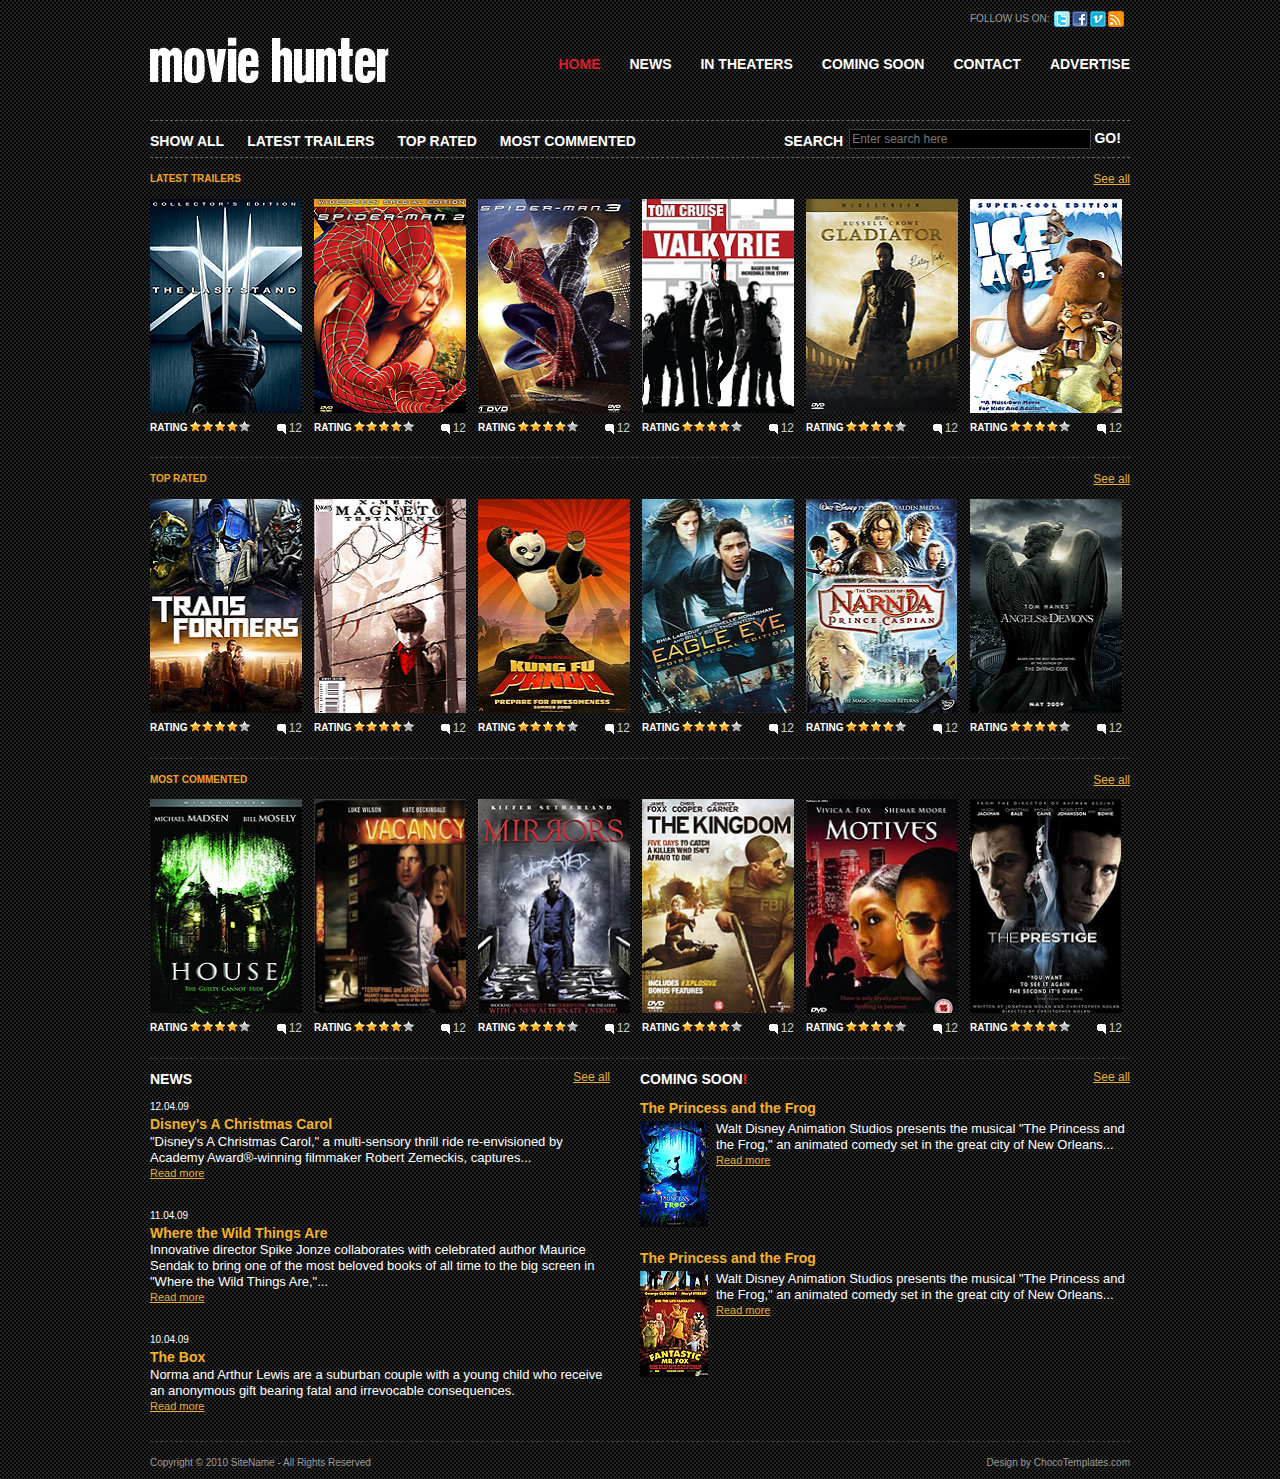
==== moviehunter/index.html @ 95cdb572 "Add files via upload" ====
<!DOCTYPE html PUBLIC "-//W3C//DTD XHTML 1.0 Transitional//EN" "http://www.w3.org/TR/xhtml1/DTD/xhtml1-transitional.dtd">
<html xmlns="http://www.w3.org/1999/xhtml">
<head>
<title>MovieHunter</title>
<meta http-equiv="Content-Type" content="text/html; charset=utf-8" />
<link rel="stylesheet" href="css/style.css" type="text/css" media="all" />
<script type="text/javascript" src="js/jquery-1.4.2.min.js"></script>
<script type="text/javascript" src="js/jquery-func.js"></script>
<!--[if IE 6]><link rel="stylesheet" href="css/ie6.css" type="text/css" media="all" /><![endif]-->
</head>
<body>
<!-- START PAGE SOURCE -->
<div id="shell">
  <div id="header">
    <h1 id="logo"><a href="#">MovieHunter</a></h1>
    <div class="social"> <span>FOLLOW US ON:</span>
      <ul>
        <li><a class="twitter" href="#">twitter</a></li>
        <li><a class="facebook" href="#">facebook</a></li>
        <li><a class="vimeo" href="#">vimeo</a></li>
        <li><a class="rss" href="#">rss</a></li>
      </ul>
    </div>
    <div id="navigation">
      <ul>
        <li><a class="active" href="#">HOME</a></li>
        <li><a href="#">NEWS</a></li>
        <li><a href="#">IN THEATERS</a></li>
        <li><a href="#">COMING SOON</a></li>
        <li><a href="#">CONTACT</a></li>
        <li><a href="#">ADVERTISE</a></li>
      </ul>
    </div>
    <div id="sub-navigation">
      <ul>
        <li><a href="#">SHOW ALL</a></li>
        <li><a href="#">LATEST TRAILERS</a></li>
        <li><a href="#">TOP RATED</a></li>
        <li><a href="#">MOST COMMENTED</a></li>
      </ul>
      <div id="search">
        <form action="#" method="get" accept-charset="utf-8">
          <label for="search-field">SEARCH</label>
          <input type="text" name="search field" value="Enter search here" id="search-field" class="blink search-field"  />
          <input type="submit" value="GO!" class="search-button" />
        </form>
      </div>
    </div>
  </div>
  <div id="main">
    <div id="content">
      <div class="box">
        <div class="head">
          <h2>LATEST TRAILERS</h2>
          <p class="text-right"><a href="#">See all</a></p>
        </div>
        <div class="movie">
          <div class="movie-image"> <span class="play"><span class="name">X-MAN</span></span> <a href="#"><img src="css/images/movie1.jpg" alt="" /></a> </div>
          <div class="rating">
            <p>RATING</p>
            <div class="stars">
              <div class="stars-in"> </div>
            </div>
            <span class="comments">12</span> </div>
        </div>
        <div class="movie">
          <div class="movie-image"> <span class="play"><span class="name">SPIDER MAN 2</span></span> <a href="#"><img src="css/images/movie2.jpg" alt="" /></a> </div>
          <div class="rating">
            <p>RATING</p>
            <div class="stars">
              <div class="stars-in"> </div>
            </div>
            <span class="comments">12</span> </div>
        </div>
        <div class="movie">
          <div class="movie-image"> <span class="play"><span class="name">SPIDER MAN 3</span></span> <a href="#"><img src="css/images/movie3.jpg" alt="" /></a> </div>
          <div class="rating">
            <p>RATING</p>
            <div class="stars">
              <div class="stars-in"> </div>
            </div>
            <span class="comments">12</span> </div>
        </div>
        <div class="movie">
          <div class="movie-image"> <span class="play"><span class="name">VALKYRIE</span></span> <a href="#"><img src="css/images/movie4.jpg" alt="" /></a> </div>
          <div class="rating">
            <p>RATING</p>
            <div class="stars">
              <div class="stars-in"> </div>
            </div>
            <span class="comments">12</span> </div>
        </div>
        <div class="movie">
          <div class="movie-image"> <span class="play"><span class="name">GLADIATOR</span></span> <a href="#"><img src="css/images/movie5.jpg" alt="" /></a> </div>
          <div class="rating">
            <p>RATING</p>
            <div class="stars">
              <div class="stars-in"> </div>
            </div>
            <span class="comments">12</span> </div>
        </div>
        <div class="movie last">
          <div class="movie-image"> <span class="play"><span class="name">ICE AGE</span></span> <a href="#"><img src="css/images/movie6.jpg" alt="" /></a> </div>
          <div class="rating">
            <p>RATING</p>
            <div class="stars">
              <div class="stars-in"> </div>
            </div>
            <span class="comments">12</span> </div>
        </div>
        <div class="cl">&nbsp;</div>
      </div>
      <div class="box">
        <div class="head">
          <h2>TOP RATED</h2>
          <p class="text-right"><a href="#">See all</a></p>
        </div>
        <div class="movie">
          <div class="movie-image"> <span class="play"><span class="name">TRANSFORMERS</span></span> <a href="#"><img src="css/images/movie7.jpg" alt="" /></a> </div>
          <div class="rating">
            <p>RATING</p>
            <div class="stars">
              <div class="stars-in"> </div>
            </div>
            <span class="comments">12</span> </div>
        </div>
        <div class="movie">
          <div class="movie-image"> <span class="play"><span class="name">MAGNETO</span></span> <a href="#"><img src="css/images/movie8.jpg" alt="" /></a> </div>
          <div class="rating">
            <p>RATING</p>
            <div class="stars">
              <div class="stars-in"> </div>
            </div>
            <span class="comments">12</span> </div>
        </div>
        <div class="movie">
          <div class="movie-image"> <span class="play"><span class="name">KUNG FU PANDA</span></span> <a href="#"><img src="css/images/movie9.jpg" alt="" /></a> </div>
          <div class="rating">
            <p>RATING</p>
            <div class="stars">
              <div class="stars-in"> </div>
            </div>
            <span class="comments">12</span> </div>
        </div>
        <div class="movie">
          <div class="movie-image"> <span class="play"><span class="name">EAGLE EYE</span></span> <a href="#"><img src="css/images/movie10.jpg" alt="" /></a> </div>
          <div class="rating">
            <p>RATING</p>
            <div class="stars">
              <div class="stars-in"> </div>
            </div>
            <span class="comments">12</span> </div>
        </div>
        <div class="movie">
          <div class="movie-image"> <span class="play"><span class="name">NARNIA</span></span> <a href="#"><img src="css/images/movie11.jpg" alt="" /></a> </div>
          <div class="rating">
            <p>RATING</p>
            <div class="stars">
              <div class="stars-in"> </div>
            </div>
            <span class="comments">12</span> </div>
        </div>
        <div class="movie last">
          <div class="movie-image"> <span class="play"><span class="name">ANGELS &amp; DEMONS</span></span> <a href="#"><img src="css/images/movie12.jpg" alt="" /></a> </div>
          <div class="rating">
            <p>RATING</p>
            <div class="stars">
              <div class="stars-in"> </div>
            </div>
            <span class="comments">12</span> </div>
        </div>
        <div class="cl">&nbsp;</div>
      </div>
      <div class="box">
        <div class="head">
          <h2>MOST COMMENTED</h2>
          <p class="text-right"><a href="#">See all</a></p>
        </div>
        <div class="movie">
          <div class="movie-image"> <span class="play"><span class="name">HOUSE</span></span> <a href="#"><img src="css/images/movie13.jpg" alt="" /></a> </div>
          <div class="rating">
            <p>RATING</p>
            <div class="stars">
              <div class="stars-in"> </div>
            </div>
            <span class="comments">12</span> </div>
        </div>
        <div class="movie">
          <div class="movie-image"> <span class="play"><span class="name">VACANCY</span></span> <a href="#"><img src="css/images/movie14.jpg" alt="" /></a> </div>
          <div class="rating">
            <p>RATING</p>
            <div class="stars">
              <div class="stars-in"> </div>
            </div>
            <span class="comments">12</span> </div>
        </div>
        <div class="movie">
          <div class="movie-image"> <span class="play"><span class="name">MIRRORS</span></span> <a href="#"><img src="css/images/movie15.jpg" alt="" /></a> </div>
          <div class="rating">
            <p>RATING</p>
            <div class="stars">
              <div class="stars-in"> </div>
            </div>
            <span class="comments">12</span> </div>
        </div>
        <div class="movie">
          <div class="movie-image"> <span class="play"><span class="name">THE KINGDOM</span></span> <a href="#"><img src="css/images/movie16.jpg" alt="" /></a> </div>
          <div class="rating">
            <p>RATING</p>
            <div class="stars">
              <div class="stars-in"> </div>
            </div>
            <span class="comments">12</span> </div>
        </div>
        <div class="movie">
          <div class="movie-image"> <span class="play"><span class="name">MOTIVES</span></span> <a href="#"><img src="css/images/movie17.jpg" alt="" /></a> </div>
          <div class="rating">
            <p>RATING</p>
            <div class="stars">
              <div class="stars-in"> </div>
            </div>
            <span class="comments">12</span> </div>
        </div>
        <div class="movie last">
          <div class="movie-image"> <span class="play"><span class="name">THE PRESTIGE</span></span> <a href="#"><img src="css/images/movie18.jpg" alt="" /></a> </div>
          <div class="rating">
            <p>RATING</p>
            <div class="stars">
              <div class="stars-in"> </div>
            </div>
            <span class="comments">12</span> </div>
        </div>
        <div class="cl">&nbsp;</div>
      </div>
    </div>
    <div id="news">
      <div class="head">
        <h3>NEWS</h3>
        <p class="text-right"><a href="#">See all</a></p>
      </div>
      <div class="content">
        <p class="date">12.04.09</p>
        <h4>Disney's A Christmas Carol</h4>
        <p>&quot;Disney's A Christmas Carol,&quot; a multi-sensory thrill ride re-envisioned by Academy Award&reg;-winning filmmaker Robert Zemeckis, captures... </p>
        <a href="#">Read more</a> </div>
      <div class="content">
        <p class="date">11.04.09</p>
        <h4>Where the Wild Things Are</h4>
        <p>Innovative director Spike Jonze collaborates with celebrated author Maurice Sendak to bring one of the most beloved books of all time to the big screen in &quot;Where the Wild Things Are,&quot;...</p>
        <a href="#">Read more</a> </div>
      <div class="content">
        <p class="date">10.04.09</p>
        <h4>The Box</h4>
        <p>Norma and Arthur Lewis are a suburban couple with a young child who receive an anonymous gift bearing fatal and irrevocable consequences.</p>
        <a href="#">Read more</a> </div>
    </div>
    <div id="coming">
      <div class="head">
        <h3>COMING SOON<strong>!</strong></h3>
        <p class="text-right"><a href="#">See all</a></p>
      </div>
      <div class="content">
        <h4>The Princess and the Frog </h4>
        <a href="#"><img src="css/images/coming-soon1.jpg" alt="" /></a>
        <p>Walt Disney Animation Studios presents the musical &quot;The Princess and the Frog,&quot; an animated comedy set in the great city of New Orleans...</p>
        <a href="#">Read more</a> </div>
      <div class="cl">&nbsp;</div>
      <div class="content">
        <h4>The Princess and the Frog </h4>
        <a href="#"><img src="css/images/coming-soon2.jpg" alt="" /></a>
        <p>Walt Disney Animation Studios presents the musical &quot;The Princess and the Frog,&quot; an animated comedy set in the great city of New Orleans...</p>
        <a href="#">Read more</a> </div>
    </div>
    <div class="cl">&nbsp;</div>
  </div>
  <div id="footer">
    <p class="lf">Copyright &copy; 2010 <a href="#">SiteName</a> - All Rights Reserved</p>
    <p class="rf">Design by <a href="http://chocotemplates.com/">ChocoTemplates.com</a></p>
    <div style="clear:both;"></div>
  </div>
</div>
<!-- END PAGE SOURCE -->
</body>
</html>
---- moviehunter/css/style.css ----
* {
	margin:0;
	padding:0;
	outline:0;
}
body {
	font-size:12px;
	line-height:1.3;
	font-family:Arial, Helvetica, Sans-Serif;
	color:#ccc;
	background:url('images/body-bg.gif');
}
a {
	color:#e7b038;
	text-decoration:underline;
	cursor:pointer;
}
a:hover {
	text-decoration:none;
}
a img {
	border:0;
}
input, textarea, select {
	font-size:12px;
	font-family:Arial, Helvetica, sans-serif;
}
textarea {
	overflow:auto;
}
.cl {
	display:block;
	height:0;
	font-size:0;
	line-height:0;
	text-indent:-4000px;
	clear:both;
}
.notext {
	font-size:0;
	line-height:0;
	text-indent:-4000px;
}
.left, .alignleft {
	float:left;
	display:inline;
}
.right, .alignright {
	float:right;
	display:inline;
}
.text-right {
	text-align:right;
}
h2 {
	font-size:10px;
	color:#f2a223;
	font-weight:bold;
}
h3 {
	font-size:14px;
	color:#fff;
	font-weight:bold;
}
h4 {
	font-size:14px;
	color:#f3b12b;
	font-weight:bold;
}
#shell {
	width:980px;
	margin:0 auto;
}
#header {
	position:relative;
}
h1#logo {
	position:absolute;
	top:37px;
	left:0;
}
h1#logo a {
	float:left;
	width:239px;
	height:49px;
	background:url('images/logo.gif') no-repeat 0 0;
	font-size:0;
	line-height:0;
	text-indent:-4000px;
}
.social {
	float:right;
	width:160px;
	padding-top:11px;
}
.social span {
	float:left;
	display:inline;
	font-size:10px;
	color:#9f9f9f;
	line-height:16px;
	padding-right:5px;
}
.social ul {
	list-style:none;
}
.social ul li {
	float:left;
	display:inline;
	width:16px;
	padding-right:2px;
}
.social ul li a {
	float:left;
	display:inline;
	width:16px;
	height:16px;
	background:url('images/social.gif') no-repeat 0 0;
	font-size:0;
	line-height:0;
	text-indent:-4000px;
}
.social ul li a.facebook {
	background-position:-18px 0;
}
.social ul li a.vimeo {
	background-position:-36px 0;
}
.social ul li a.rss {
	background-position:-54px 0;
}
#navigation {
	float:right;
	clear:right;
	padding-top:28px;
	padding-bottom:47px;
}
#navigation ul {
	list-style:none;
}
#navigation ul li {
	float:left;
	display:inline;
	padding-left:29px;
}
#navigation ul li a {
	font-size:14px;
	font-weight:bold;
	color:#fff;
	text-decoration:none;
}
#navigation ul li a.active, #navigation ul li a:hover {
	color:#d91d2a;
}
#sub-navigation {
	display:block;
	clear:right;
	border-top:1px dashed #666;
	border-bottom:1px dashed #666;
	padding:8px 0;
}
#sub-navigation ul {
	list-style:none;
}
#sub-navigation ul li {
	float:left;
	display:inline;
	padding-right:23px;
}
#sub-navigation ul li a {
	font-size:14px;
	font-weight:bold;
	color:#fff;
	line-height:24px;
	text-decoration:none;
}
#sub-navigation ul li a:hover {
	text-decoration:underline;
}
#search {
	width:346px;
	margin:0 0 0 auto;
}
#search label {
	float:left;
	display:inline;
	font-size:14px;
	font-weight:bold;
	color:#fff;
	line-height:24px;
	padding-right:6px;
}
#search .search-field {
	width:238px;
	border:1px solid #413e3e;
	background:#000;
	color:#787878;
	padding:2px 0 2px 2px;
}
#search .search-button {
	font-size:14px;
	font-weight:bold;
	border:0;
	background:none;
	color:#fff;
	cursor:pointer;
}
#main {
	border-bottom:1px dashed #413e3e;
}
#content {
}
.box {
	width:980px;
	border-bottom:1px dashed #413e3e;
	padding-bottom:21px;
}
.box .head {
	width:980px;
	padding-top:14px;
	padding-bottom:11px;
}
.box .head h2 {
	float:left;
	display:inline;
}
.box .movie {
	width:152px;
	float:left;
	padding-right:12px;
}
.movie-image {
	float:left;
	width:152px;
	height:214px;
	position:relative;
}
.movie-image img {
	width:152px;
	height:214px;
}
.movie-image a {
	float:left;
	display:inline;
	width:152px;
	height:214px;
	position:relative;
	z-index:2;
}
.play {
	position:absolute;
	top:0;
	left:0;
	width:152px;
	height:214px;
	background:url('images/image-hover.png');
	display:block;
	z-index:5;
	cursor:pointer;
	display:none;
}
.movie span.name {
	font-weight:bold;
	color:#fff;
	font-size:14px;
	text-align:center;
	padding-top:160px;
	display:block;
}
.box .last {
	padding:0;
}
.rating {
	float:left;
	width:152px;
	padding-top:8px;
}
.rating p {
	float:left;
	font-size:10px;
	color:#fff;
	font-weight:bold;
}
.rating .stars {
	float:left;
	width:60px;
	height:11px;
	background:url('images/stars.gif') no-repeat 0 0;
	margin-left:2px;
}
.rating .stars-in {
	width:48px;
	display:inline;
	background:url('images/stars.gif') no-repeat 0 bottom;
	position:absolute;
	height:11px;
	font-size:0;
	line-height:0;
	text-indent:-4000px;
}
.comments {
	background:url('images/comments.gif') no-repeat 0 center;
	padding-left:12px;
	float:right;
}
#news {
	width:460px;
	float:left;
}
#news .head {
	width:460px;
	padding-top:11px;
	padding-bottom:14px;
}
#news h3, #coming h3 {
	float:left;
}
#coming {
	width:490px;
	float:left;
	padding-left:30px;
}
#coming .head {
	width:490px;
	padding-top:11px;
	padding-bottom:14px;
}
#coming .head strong {
	color:#ff361a;
}
#coming .content {
	min-height:130px;
	height:auto !important;
	height:130px;
	padding-bottom:20px;
}
#coming .content h4 {
	padding-bottom:3px;
}
.content {
	padding-bottom:28px;
}
.content .date {
	font-size:10px;
	color:#fff;
}
.content img {
	float:left;
	width:68px;
	padding-right:8px;
}
.content p {
	font-size:13px;
	color:#fff;
	line-height:16px;
}
.content a {
	font-size:11px;
}
#footer {
	padding:15px 0 0 0;
	font-size:10px;
}
#footer, #footer a {
	color:#9c9c9c;
	text-decoration:none;
}
#footer a:hover {
	text-decoration:none;
}
#footer p {
	margin:0;
	padding:0 0 11px 0;
	line-height:normal;
	white-space:nowrap;
}
#footer .lf {
	float:left;
}
#footer .rf {
	float:right;
}
---- moviehunter/css/ie6.css ----
.play {
	background-image:none;
 	filter:progid:DXImageTransform.Microsoft.AlphaImageLoader(src='css/images/image-hover.png', sizingMethod='image');
}
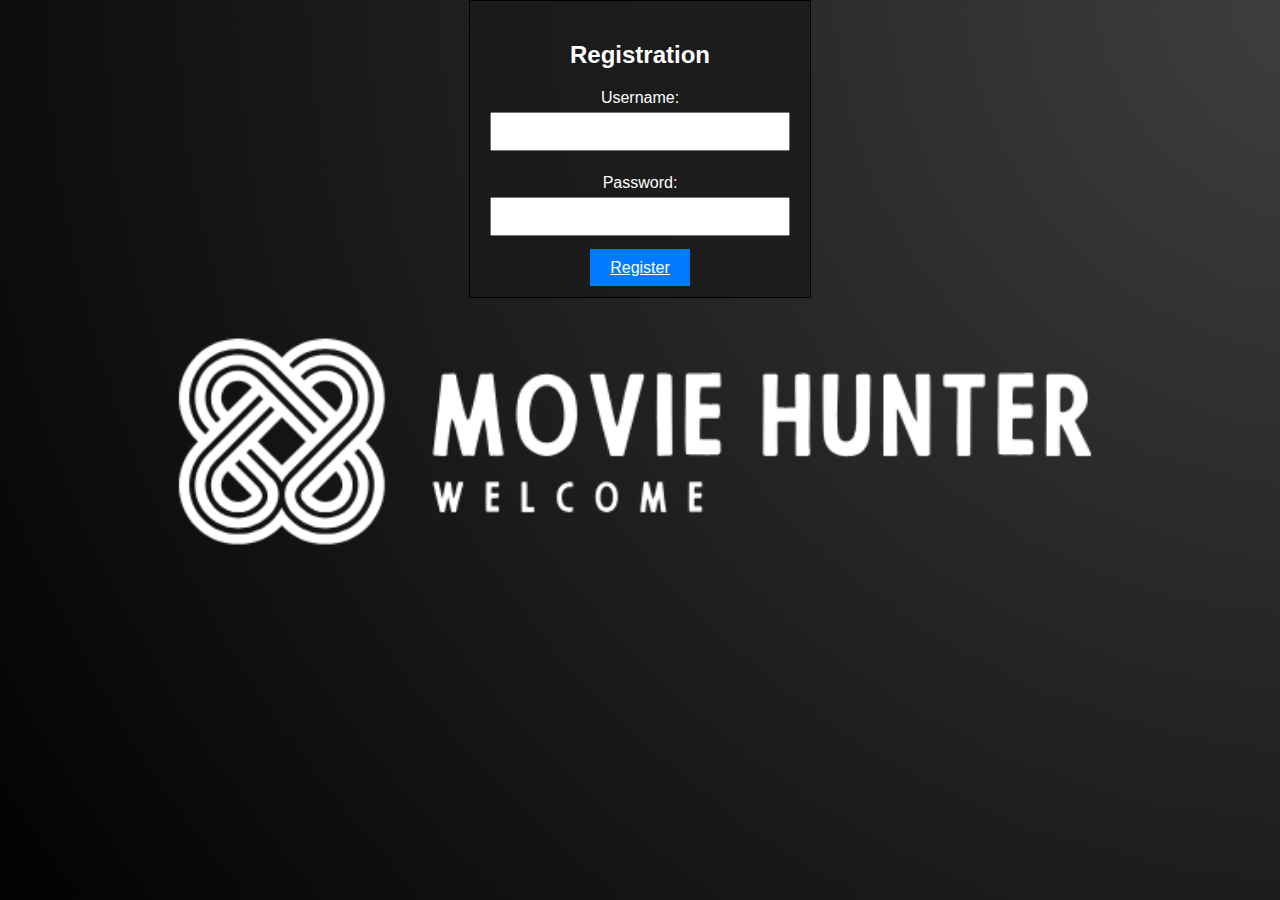
==== commit 1312df4e: "Add files via upload" ====
--- a/moviehunter/index.html
+++ b/moviehunter/index.html
@@ -1,284 +1,55 @@
-<!DOCTYPE html PUBLIC "-//W3C//DTD XHTML 1.0 Transitional//EN" "http://www.w3.org/TR/xhtml1/DTD/xhtml1-transitional.dtd">
-<html xmlns="http://www.w3.org/1999/xhtml">
+<!DOCTYPE html>
+<html>
 <head>
-<title>MovieHunter</title>
-<meta http-equiv="Content-Type" content="text/html; charset=utf-8" />
-<link rel="stylesheet" href="css/style.css" type="text/css" media="all" />
-<script type="text/javascript" src="js/jquery-1.4.2.min.js"></script>
-<script type="text/javascript" src="js/jquery-func.js"></script>
-<!--[if IE 6]><link rel="stylesheet" href="css/ie6.css" type="text/css" media="all" /><![endif]-->
+    <meta charset="UTF-8">
+    <title>Registration Page</title>
+    <style>
+        body {
+            font-family: Arial, sans-serif;
+            background-image: url(/moviehunter/css/images/logo.jpg);
+            background-size: cover;
+            background-repeat: no-repeat;
+            background-attachment: fixed;
+            background-position: center center;
+            margin: 0 auto;
+            padding: 0;
+        }
+
+        .container {
+            width: 300px;
+            margin: 0 auto;
+            padding: 20px;
+            border: 1px solid black;
+            background-color: rgba(24, 24, 24, 0.7); 
+            text-align: center;
+            color: white;
+        }
+
+        input[type="text"], input[type="password"], input[type="radio"], select {
+            width: 100%;
+            padding: 10px;
+            margin: 5px 0;
+            box-sizing: border-box;
+        }
+
+        .button {
+            background-color: #007bff;
+            color: #fff;
+            border: none;
+            padding: 10px 20px;
+            font-size: 16px;
+            cursor: pointer;
+        }
+    </style>
 </head>
 <body>
-<!-- START PAGE SOURCE -->
-<div id="shell">
-  <div id="header">
-    <h1 id="logo"><a href="#">MovieHunter</a></h1>
-    <div class="social"> <span>FOLLOW US ON:</span>
-      <ul>
-        <li><a class="twitter" href="#">twitter</a></li>
-        <li><a class="facebook" href="#">facebook</a></li>
-        <li><a class="vimeo" href="#">vimeo</a></li>
-        <li><a class="rss" href="#">rss</a></li>
-      </ul>
+    <div class="container">
+        <h2>Registration</h2>
+        <label for="username">Username:</label><br>
+        <input type="text" id="username" name="username" required><br><br>
+        <label for="password">Password:</label><br>
+        <input type="password" id="password" name="password" required><br><br>
+        <a href="login.html" class="button">Register</a>
     </div>
-    <div id="navigation">
-      <ul>
-        <li><a class="active" href="#">HOME</a></li>
-        <li><a href="#">NEWS</a></li>
-        <li><a href="#">IN THEATERS</a></li>
-        <li><a href="#">COMING SOON</a></li>
-        <li><a href="#">CONTACT</a></li>
-        <li><a href="#">ADVERTISE</a></li>
-      </ul>
-    </div>
-    <div id="sub-navigation">
-      <ul>
-        <li><a href="#">SHOW ALL</a></li>
-        <li><a href="#">LATEST TRAILERS</a></li>
-        <li><a href="#">TOP RATED</a></li>
-        <li><a href="#">MOST COMMENTED</a></li>
-      </ul>
-      <div id="search">
-        <form action="#" method="get" accept-charset="utf-8">
-          <label for="search-field">SEARCH</label>
-          <input type="text" name="search field" value="Enter search here" id="search-field" class="blink search-field"  />
-          <input type="submit" value="GO!" class="search-button" />
-        </form>
-      </div>
-    </div>
-  </div>
-  <div id="main">
-    <div id="content">
-      <div class="box">
-        <div class="head">
-          <h2>LATEST TRAILERS</h2>
-          <p class="text-right"><a href="#">See all</a></p>
-        </div>
-        <div class="movie">
-          <div class="movie-image"> <span class="play"><span class="name">X-MAN</span></span> <a href="#"><img src="css/images/movie1.jpg" alt="" /></a> </div>
-          <div class="rating">
-            <p>RATING</p>
-            <div class="stars">
-              <div class="stars-in"> </div>
-            </div>
-            <span class="comments">12</span> </div>
-        </div>
-        <div class="movie">
-          <div class="movie-image"> <span class="play"><span class="name">SPIDER MAN 2</span></span> <a href="#"><img src="css/images/movie2.jpg" alt="" /></a> </div>
-          <div class="rating">
-            <p>RATING</p>
-            <div class="stars">
-              <div class="stars-in"> </div>
-            </div>
-            <span class="comments">12</span> </div>
-        </div>
-        <div class="movie">
-          <div class="movie-image"> <span class="play"><span class="name">SPIDER MAN 3</span></span> <a href="#"><img src="css/images/movie3.jpg" alt="" /></a> </div>
-          <div class="rating">
-            <p>RATING</p>
-            <div class="stars">
-              <div class="stars-in"> </div>
-            </div>
-            <span class="comments">12</span> </div>
-        </div>
-        <div class="movie">
-          <div class="movie-image"> <span class="play"><span class="name">VALKYRIE</span></span> <a href="#"><img src="css/images/movie4.jpg" alt="" /></a> </div>
-          <div class="rating">
-            <p>RATING</p>
-            <div class="stars">
-              <div class="stars-in"> </div>
-            </div>
-            <span class="comments">12</span> </div>
-        </div>
-        <div class="movie">
-          <div class="movie-image"> <span class="play"><span class="name">GLADIATOR</span></span> <a href="#"><img src="css/images/movie5.jpg" alt="" /></a> </div>
-          <div class="rating">
-            <p>RATING</p>
-            <div class="stars">
-              <div class="stars-in"> </div>
-            </div>
-            <span class="comments">12</span> </div>
-        </div>
-        <div class="movie last">
-          <div class="movie-image"> <span class="play"><span class="name">ICE AGE</span></span> <a href="#"><img src="css/images/movie6.jpg" alt="" /></a> </div>
-          <div class="rating">
-            <p>RATING</p>
-            <div class="stars">
-              <div class="stars-in"> </div>
-            </div>
-            <span class="comments">12</span> </div>
-        </div>
-        <div class="cl">&nbsp;</div>
-      </div>
-      <div class="box">
-        <div class="head">
-          <h2>TOP RATED</h2>
-          <p class="text-right"><a href="#">See all</a></p>
-        </div>
-        <div class="movie">
-          <div class="movie-image"> <span class="play"><span class="name">TRANSFORMERS</span></span> <a href="#"><img src="css/images/movie7.jpg" alt="" /></a> </div>
-          <div class="rating">
-            <p>RATING</p>
-            <div class="stars">
-              <div class="stars-in"> </div>
-            </div>
-            <span class="comments">12</span> </div>
-        </div>
-        <div class="movie">
-          <div class="movie-image"> <span class="play"><span class="name">MAGNETO</span></span> <a href="#"><img src="css/images/movie8.jpg" alt="" /></a> </div>
-          <div class="rating">
-            <p>RATING</p>
-            <div class="stars">
-              <div class="stars-in"> </div>
-            </div>
-            <span class="comments">12</span> </div>
-        </div>
-        <div class="movie">
-          <div class="movie-image"> <span class="play"><span class="name">KUNG FU PANDA</span></span> <a href="#"><img src="css/images/movie9.jpg" alt="" /></a> </div>
-          <div class="rating">
-            <p>RATING</p>
-            <div class="stars">
-              <div class="stars-in"> </div>
-            </div>
-            <span class="comments">12</span> </div>
-        </div>
-        <div class="movie">
-          <div class="movie-image"> <span class="play"><span class="name">EAGLE EYE</span></span> <a href="#"><img src="css/images/movie10.jpg" alt="" /></a> </div>
-          <div class="rating">
-            <p>RATING</p>
-            <div class="stars">
-              <div class="stars-in"> </div>
-            </div>
-            <span class="comments">12</span> </div>
-        </div>
-        <div class="movie">
-          <div class="movie-image"> <span class="play"><span class="name">NARNIA</span></span> <a href="#"><img src="css/images/movie11.jpg" alt="" /></a> </div>
-          <div class="rating">
-            <p>RATING</p>
-            <div class="stars">
-              <div class="stars-in"> </div>
-            </div>
-            <span class="comments">12</span> </div>
-        </div>
-        <div class="movie last">
-          <div class="movie-image"> <span class="play"><span class="name">ANGELS &amp; DEMONS</span></span> <a href="#"><img src="css/images/movie12.jpg" alt="" /></a> </div>
-          <div class="rating">
-            <p>RATING</p>
-            <div class="stars">
-              <div class="stars-in"> </div>
-            </div>
-            <span class="comments">12</span> </div>
-        </div>
-        <div class="cl">&nbsp;</div>
-      </div>
-      <div class="box">
-        <div class="head">
-          <h2>MOST COMMENTED</h2>
-          <p class="text-right"><a href="#">See all</a></p>
-        </div>
-        <div class="movie">
-          <div class="movie-image"> <span class="play"><span class="name">HOUSE</span></span> <a href="#"><img src="css/images/movie13.jpg" alt="" /></a> </div>
-          <div class="rating">
-            <p>RATING</p>
-            <div class="stars">
-              <div class="stars-in"> </div>
-            </div>
-            <span class="comments">12</span> </div>
-        </div>
-        <div class="movie">
-          <div class="movie-image"> <span class="play"><span class="name">VACANCY</span></span> <a href="#"><img src="css/images/movie14.jpg" alt="" /></a> </div>
-          <div class="rating">
-            <p>RATING</p>
-            <div class="stars">
-              <div class="stars-in"> </div>
-            </div>
-            <span class="comments">12</span> </div>
-        </div>
-        <div class="movie">
-          <div class="movie-image"> <span class="play"><span class="name">MIRRORS</span></span> <a href="#"><img src="css/images/movie15.jpg" alt="" /></a> </div>
-          <div class="rating">
-            <p>RATING</p>
-            <div class="stars">
-              <div class="stars-in"> </div>
-            </div>
-            <span class="comments">12</span> </div>
-        </div>
-        <div class="movie">
-          <div class="movie-image"> <span class="play"><span class="name">THE KINGDOM</span></span> <a href="#"><img src="css/images/movie16.jpg" alt="" /></a> </div>
-          <div class="rating">
-            <p>RATING</p>
-            <div class="stars">
-              <div class="stars-in"> </div>
-            </div>
-            <span class="comments">12</span> </div>
-        </div>
-        <div class="movie">
-          <div class="movie-image"> <span class="play"><span class="name">MOTIVES</span></span> <a href="#"><img src="css/images/movie17.jpg" alt="" /></a> </div>
-          <div class="rating">
-            <p>RATING</p>
-            <div class="stars">
-              <div class="stars-in"> </div>
-            </div>
-            <span class="comments">12</span> </div>
-        </div>
-        <div class="movie last">
-          <div class="movie-image"> <span class="play"><span class="name">THE PRESTIGE</span></span> <a href="#"><img src="css/images/movie18.jpg" alt="" /></a> </div>
-          <div class="rating">
-            <p>RATING</p>
-            <div class="stars">
-              <div class="stars-in"> </div>
-            </div>
-            <span class="comments">12</span> </div>
-        </div>
-        <div class="cl">&nbsp;</div>
-      </div>
-    </div>
-    <div id="news">
-      <div class="head">
-        <h3>NEWS</h3>
-        <p class="text-right"><a href="#">See all</a></p>
-      </div>
-      <div class="content">
-        <p class="date">12.04.09</p>
-        <h4>Disney's A Christmas Carol</h4>
-        <p>&quot;Disney's A Christmas Carol,&quot; a multi-sensory thrill ride re-envisioned by Academy Award&reg;-winning filmmaker Robert Zemeckis, captures... </p>
-        <a href="#">Read more</a> </div>
-      <div class="content">
-        <p class="date">11.04.09</p>
-        <h4>Where the Wild Things Are</h4>
-        <p>Innovative director Spike Jonze collaborates with celebrated author Maurice Sendak to bring one of the most beloved books of all time to the big screen in &quot;Where the Wild Things Are,&quot;...</p>
-        <a href="#">Read more</a> </div>
-      <div class="content">
-        <p class="date">10.04.09</p>
-        <h4>The Box</h4>
-        <p>Norma and Arthur Lewis are a suburban couple with a young child who receive an anonymous gift bearing fatal and irrevocable consequences.</p>
-        <a href="#">Read more</a> </div>
-    </div>
-    <div id="coming">
-      <div class="head">
-        <h3>COMING SOON<strong>!</strong></h3>
-        <p class="text-right"><a href="#">See all</a></p>
-      </div>
-      <div class="content">
-        <h4>The Princess and the Frog </h4>
-        <a href="#"><img src="css/images/coming-soon1.jpg" alt="" /></a>
-        <p>Walt Disney Animation Studios presents the musical &quot;The Princess and the Frog,&quot; an animated comedy set in the great city of New Orleans...</p>
-        <a href="#">Read more</a> </div>
-      <div class="cl">&nbsp;</div>
-      <div class="content">
-        <h4>The Princess and the Frog </h4>
-        <a href="#"><img src="css/images/coming-soon2.jpg" alt="" /></a>
-        <p>Walt Disney Animation Studios presents the musical &quot;The Princess and the Frog,&quot; an animated comedy set in the great city of New Orleans...</p>
-        <a href="#">Read more</a> </div>
-    </div>
-    <div class="cl">&nbsp;</div>
-  </div>
-  <div id="footer">
-    <p class="lf">Copyright &copy; 2010 <a href="#">SiteName</a> - All Rights Reserved</p>
-    <p class="rf">Design by <a href="http://chocotemplates.com/">ChocoTemplates.com</a></p>
-    <div style="clear:both;"></div>
-  </div>
-</div>
-<!-- END PAGE SOURCE -->
 </body>
-</html>+</html>
